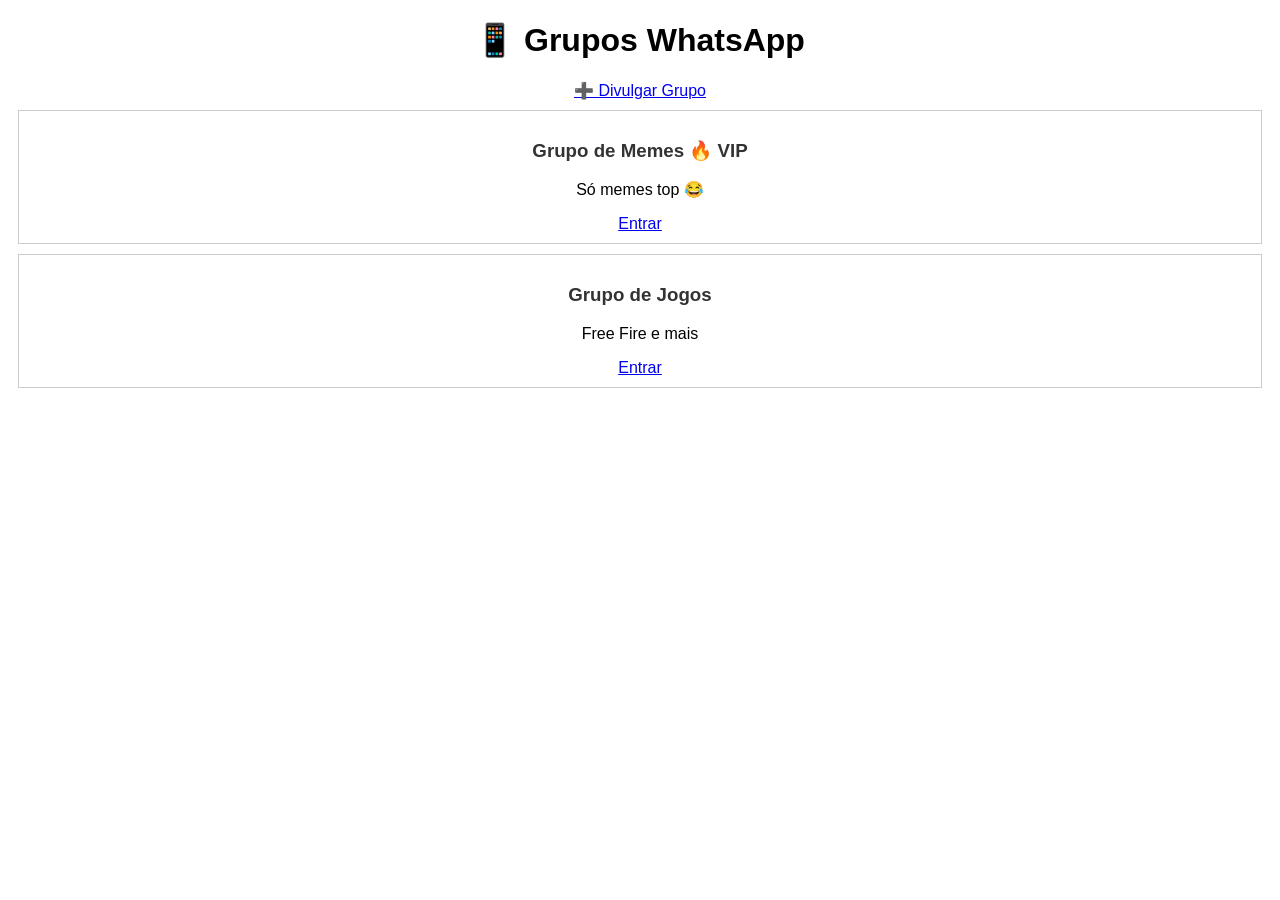
==== index.html @ 06fd2e65 "Add files via upload" ====
<!DOCTYPE html>
<html>
<head>
  <title>Grupos WhatsApp</title>
  <link rel="stylesheet" href="style.css">
</head>
<body>

<h1>📱 Grupos WhatsApp</h1>

<a href="enviar.html">➕ Divulgar Grupo</a>

<div id="grupos"></div>

<script src="script.js"></script>

</body>
</html>
---- style.css ----
body {
  font-family: Arial;
  text-align: center;
}

.card {
  border: 1px solid #ccc;
  margin: 10px;
  padding: 10px;
}

.card h3 {
  color: #333;
}
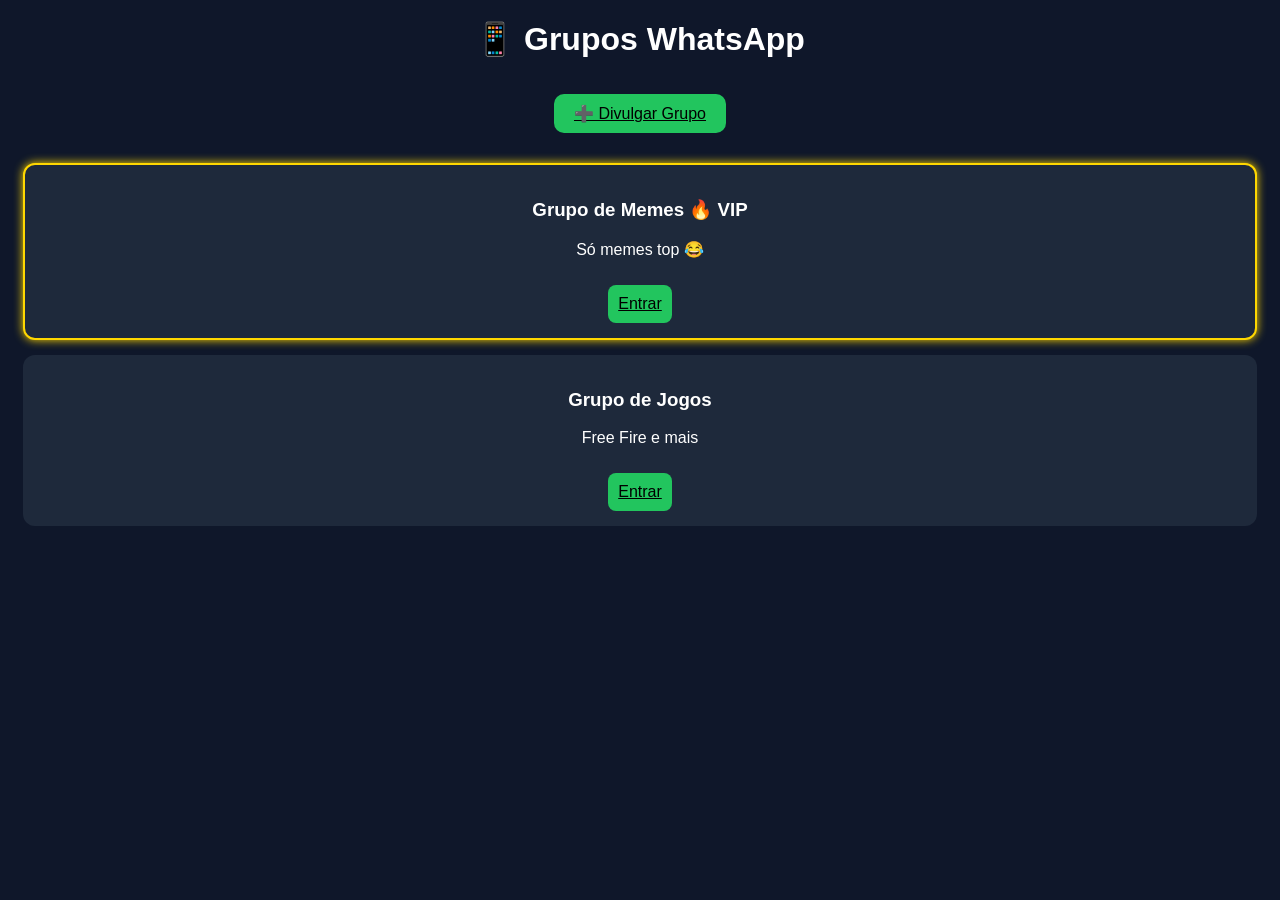
==== commit 114400b3: "Add files via upload" ====
--- a/index.html
+++ b/index.html
@@ -8,7 +8,7 @@
 
 <h1>📱 Grupos WhatsApp</h1>
 
-<a href="enviar.html">➕ Divulgar Grupo</a>
+<a class="top-btn" href="enviar.html">➕ Divulgar Grupo</a>
 
 <div id="grupos"></div>
 
--- a/style.css
+++ b/style.css
@@ -1,14 +1,40 @@
 body {
+  background: #0f172a;
+  color: white;
   font-family: Arial;
   text-align: center;
 }
 
-.card {
-  border: 1px solid #ccc;
-  margin: 10px;
-  padding: 10px;
+h1 {
+  margin-top: 20px;
 }
 
-.card h3 {
-  color: #333;
+.top-btn {
+  display: inline-block;
+  margin: 15px;
+  padding: 10px 20px;
+  background: #22c55e;
+  color: black;
+  border-radius: 10px;
+}
+
+.card {
+  background: #1e293b;
+  margin: 15px;
+  padding: 15px;
+  border-radius: 12px;
+}
+
+.vip {
+  border: 2px solid gold;
+  box-shadow: 0 0 10px gold;
+}
+
+.btn {
+  display: inline-block;
+  margin-top: 10px;
+  padding: 10px;
+  background: #22c55e;
+  color: black;
+  border-radius: 8px;
 }
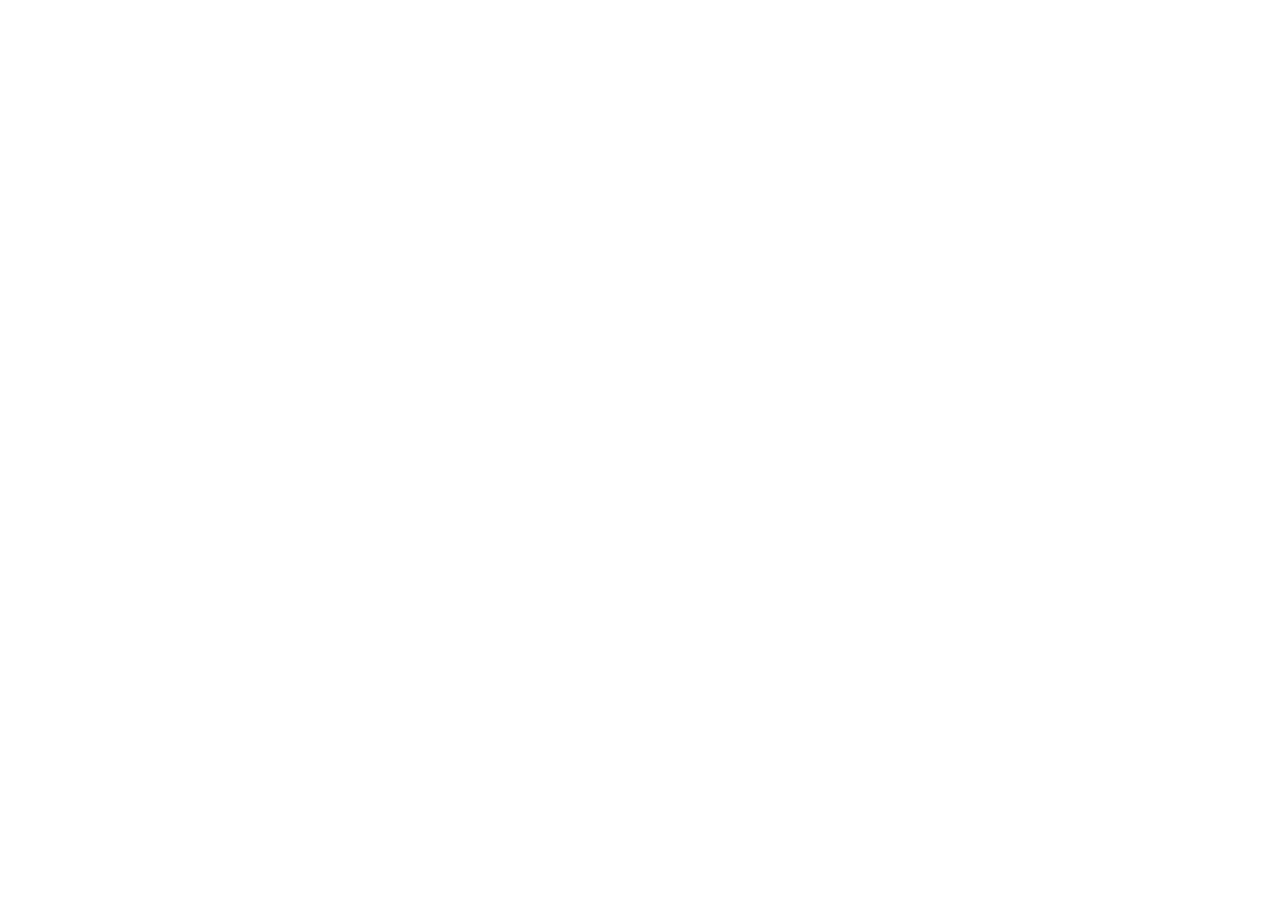
==== commit 7b9caefa: "Add files via upload" ====
--- a/index.html
+++ b/index.html
@@ -1,18 +1,49 @@
 <!DOCTYPE html>
-<html>
+<html lang="pt-BR">
 <head>
-  <title>Grupos WhatsApp</title>
-  <link rel="stylesheet" href="style.css">
-</head>
-<body>
+<meta charset="UTF-8">
+<meta name="viewport" content="width=device-width, initial-scale=1.0">
+<title>Grupos WhatsApp</title>
 
-<h1>📱 Grupos WhatsApp</h1>
+<style>
+body {
+  margin: 0;
+  font-family: Arial, sans-serif;
+  background: radial-gradient(circle at top, #001f3f, #000814);
+  color: white;
+}
 
-<a class="top-btn" href="enviar.html">➕ Divulgar Grupo</a>
+/* HEADER */
+header {
+  position: fixed;
+  top: 0;
+  width: 100%;
+  background: rgba(0,0,0,0.7);
+  backdrop-filter: blur(10px);
+  padding: 15px;
+  text-align: center;
+  font-size: 22px;
+  font-weight: bold;
+  color: #00bfff;
+  box-shadow: 0 0 15px #00bfff;
+  z-index: 1000;
+}
 
-<div id="grupos"></div>
+/* HERO */
+.hero {
+  margin-top: 80px;
+  text-align: center;
+  padding: 40px 20px;
+}
 
-<script src="script.js"></script>
+.hero h1 {
+  font-size: 28px;
+  text-shadow: 0 0 15px #00bfff;
+}
 
-</body>
-</html>+.hero button {
+  margin-top: 20px;
+  padding: 12px 25px;
+  border: none;
+  border-radius: 10px;
+  background: #00
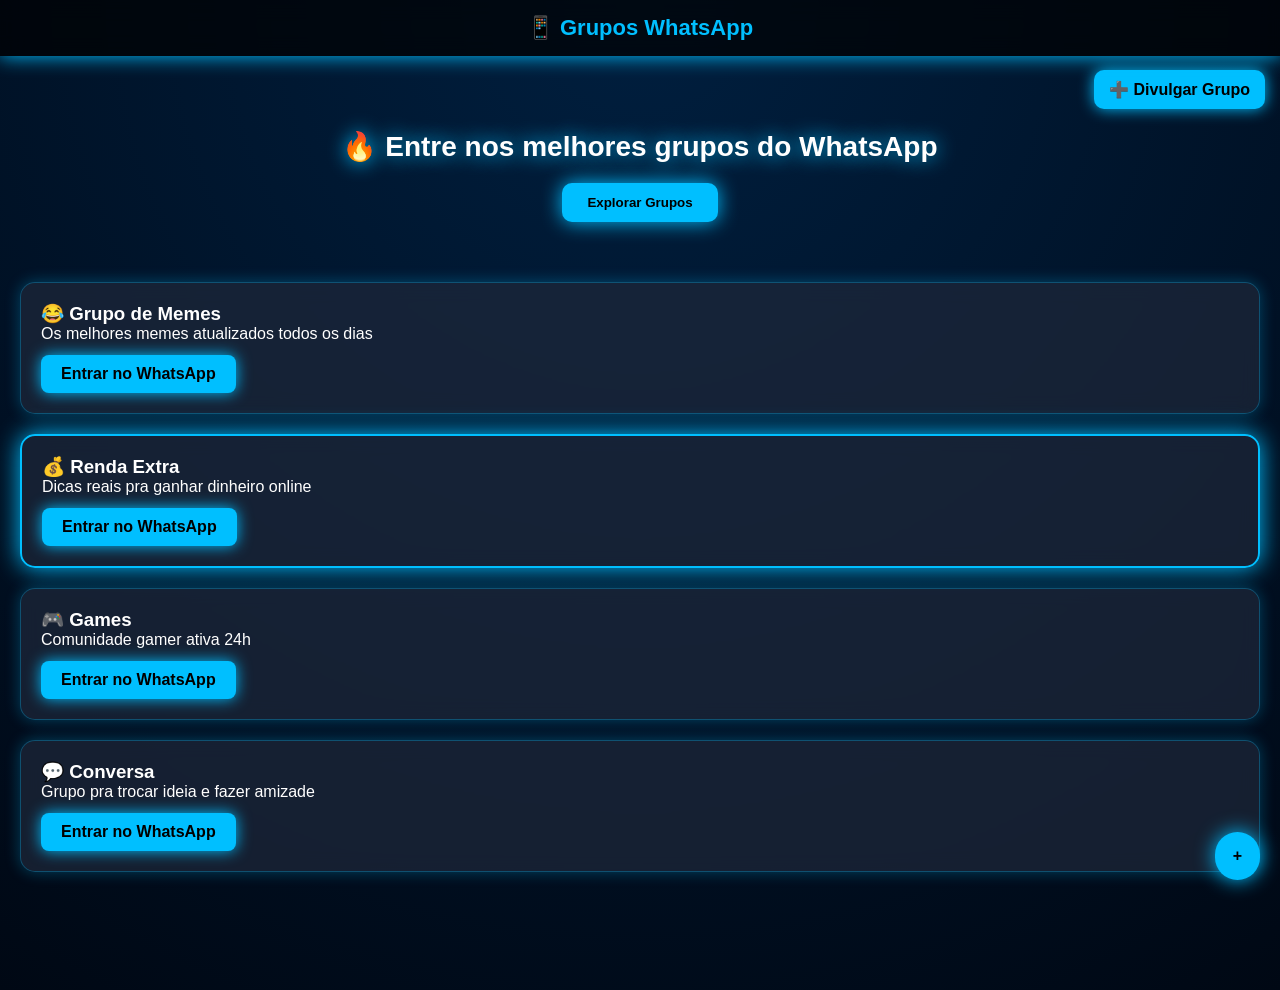
==== commit c79384be: "Add files via upload" ====
--- a/index.html
+++ b/index.html
@@ -5,45 +5,51 @@
 <meta name="viewport" content="width=device-width, initial-scale=1.0">
 <title>Grupos WhatsApp</title>
 
-<style>
-body {
-  margin: 0;
-  font-family: Arial, sans-serif;
-  background: radial-gradient(circle at top, #001f3f, #000814);
-  color: white;
-}
+<link rel="stylesheet" href="style.css">
+</head>
 
-/* HEADER */
-header {
-  position: fixed;
-  top: 0;
-  width: 100%;
-  background: rgba(0,0,0,0.7);
-  backdrop-filter: blur(10px);
-  padding: 15px;
-  text-align: center;
-  font-size: 22px;
-  font-weight: bold;
-  color: #00bfff;
-  box-shadow: 0 0 15px #00bfff;
-  z-index: 1000;
-}
+<body>
 
-/* HERO */
-.hero {
-  margin-top: 80px;
-  text-align: center;
-  padding: 40px 20px;
-}
+<header>📱 Grupos WhatsApp</header>
 
-.hero h1 {
-  font-size: 28px;
-  text-shadow: 0 0 15px #00bfff;
-}
+<div class="hero">
+  <h1>🔥 Entre nos melhores grupos do WhatsApp</h1>
+  <button onclick="document.getElementById('grupos').scrollIntoView({behavior:'smooth'})">
+    Explorar Grupos
+  </button>
+</div>
 
-.hero button {
-  margin-top: 20px;
-  padding: 12px 25px;
-  border: none;
-  border-radius: 10px;
-  background: #00+<a href="enviar.html" class="top-btn">➕ Divulgar Grupo</a>
+
+<div id="grupos">
+
+  <div class="card">
+    <h3>😂 Grupo de Memes</h3>
+    <p>Os melhores memes atualizados todos os dias</p>
+    <a href="#" class="btn">Entrar no WhatsApp</a>
+  </div>
+
+  <div class="card vip">
+    <h3>💰 Renda Extra</h3>
+    <p>Dicas reais pra ganhar dinheiro online</p>
+    <a href="#" class="btn">Entrar no WhatsApp</a>
+  </div>
+
+  <div class="card">
+    <h3>🎮 Games</h3>
+    <p>Comunidade gamer ativa 24h</p>
+    <a href="#" class="btn">Entrar no WhatsApp</a>
+  </div>
+
+  <div class="card">
+    <h3>💬 Conversa</h3>
+    <p>Grupo pra trocar ideia e fazer amizade</p>
+    <a href="#" class="btn">Entrar no WhatsApp</a>
+  </div>
+
+</div>
+
+<a href="enviar.html" class="float-btn">+</a>
+
+</body>
+</html>
--- a/style.css
+++ b/style.css
@@ -0,0 +1,144 @@
+/* RESET */
+* {
+  margin: 0;
+  padding: 0;
+  box-sizing: border-box;
+}
+
+/* BODY */
+body {
+  font-family: Arial, sans-serif;
+  background: radial-gradient(circle at top, #001f3f, #000814);
+  color: white;
+  min-height: 100vh;
+}
+
+/* HEADER */
+header {
+  position: fixed;
+  top: 0;
+  width: 100%;
+  padding: 15px;
+  text-align: center;
+  font-size: 22px;
+  font-weight: bold;
+  background: rgba(0, 0, 0, 0.7);
+  backdrop-filter: blur(10px);
+  color: #00bfff;
+  box-shadow: 0 0 20px #00bfff;
+  z-index: 1000;
+}
+
+/* HERO */
+.hero {
+  margin-top: 90px;
+  padding: 40px 20px;
+  text-align: center;
+}
+
+.hero h1 {
+  font-size: 28px;
+  text-shadow: 0 0 20px #00bfff;
+}
+
+.hero button {
+  margin-top: 20px;
+  padding: 12px 25px;
+  border: none;
+  border-radius: 10px;
+  background: #00bfff;
+  color: black;
+  font-weight: bold;
+  cursor: pointer;
+  box-shadow: 0 0 20px #00bfff;
+  transition: 0.3s;
+}
+
+.hero button:hover {
+  transform: scale(1.1);
+  box-shadow: 0 0 30px #00bfff;
+}
+
+/* BOTÃO TOPO */
+.top-btn {
+  position: fixed;
+  top: 70px;
+  right: 15px;
+  background: #00bfff;
+  color: black;
+  padding: 10px 15px;
+  border-radius: 10px;
+  font-weight: bold;
+  text-decoration: none;
+  box-shadow: 0 0 15px #00bfff;
+}
+
+/* CARDS */
+.card {
+  background: rgba(30, 41, 59, 0.7);
+  margin: 20px;
+  padding: 20px;
+  border-radius: 15px;
+  backdrop-filter: blur(10px);
+  border: 1px solid rgba(0,191,255,0.3);
+  box-shadow: 0 0 15px rgba(0,191,255,0.3);
+  transition: 0.3s;
+}
+
+.card:hover {
+  transform: translateY(-5px) scale(1.02);
+  box-shadow: 0 0 30px #00bfff;
+}
+
+/* VIP */
+.vip {
+  border: 2px solid #00bfff;
+  box-shadow: 0 0 25px #00bfff;
+}
+
+/* BOTÃO ENTRAR */
+.btn {
+  display: inline-block;
+  margin-top: 12px;
+  padding: 10px 20px;
+  background: #00bfff;
+  color: black;
+  border-radius: 8px;
+  font-weight: bold;
+  text-decoration: none;
+  box-shadow: 0 0 15px #00bfff;
+  transition: 0.3s;
+}
+
+.btn:hover {
+  transform: scale(1.1);
+  box-shadow: 0 0 25px #00bfff;
+}
+
+/* BOTÃO FLUTUANTE */
+.float-btn {
+  position: fixed;
+  bottom: 20px;
+  right: 20px;
+  background: #00bfff;
+  color: black;
+  padding: 15px 18px;
+  border-radius: 50px;
+  font-weight: bold;
+  text-decoration: none;
+  box-shadow: 0 0 20px #00bfff;
+  animation: pulse 1.5s infinite;
+}
+
+/* ANIMAÇÃO */
+@keyframes pulse {
+  0% {
+    box-shadow: 0 0 10px #00bfff;
+  }
+  50% {
+    box-shadow: 0 0 30px #00bfff;
+  }
+  100% {
+    box-shadow: 0 0 10px #00bfff;
+  }
+}
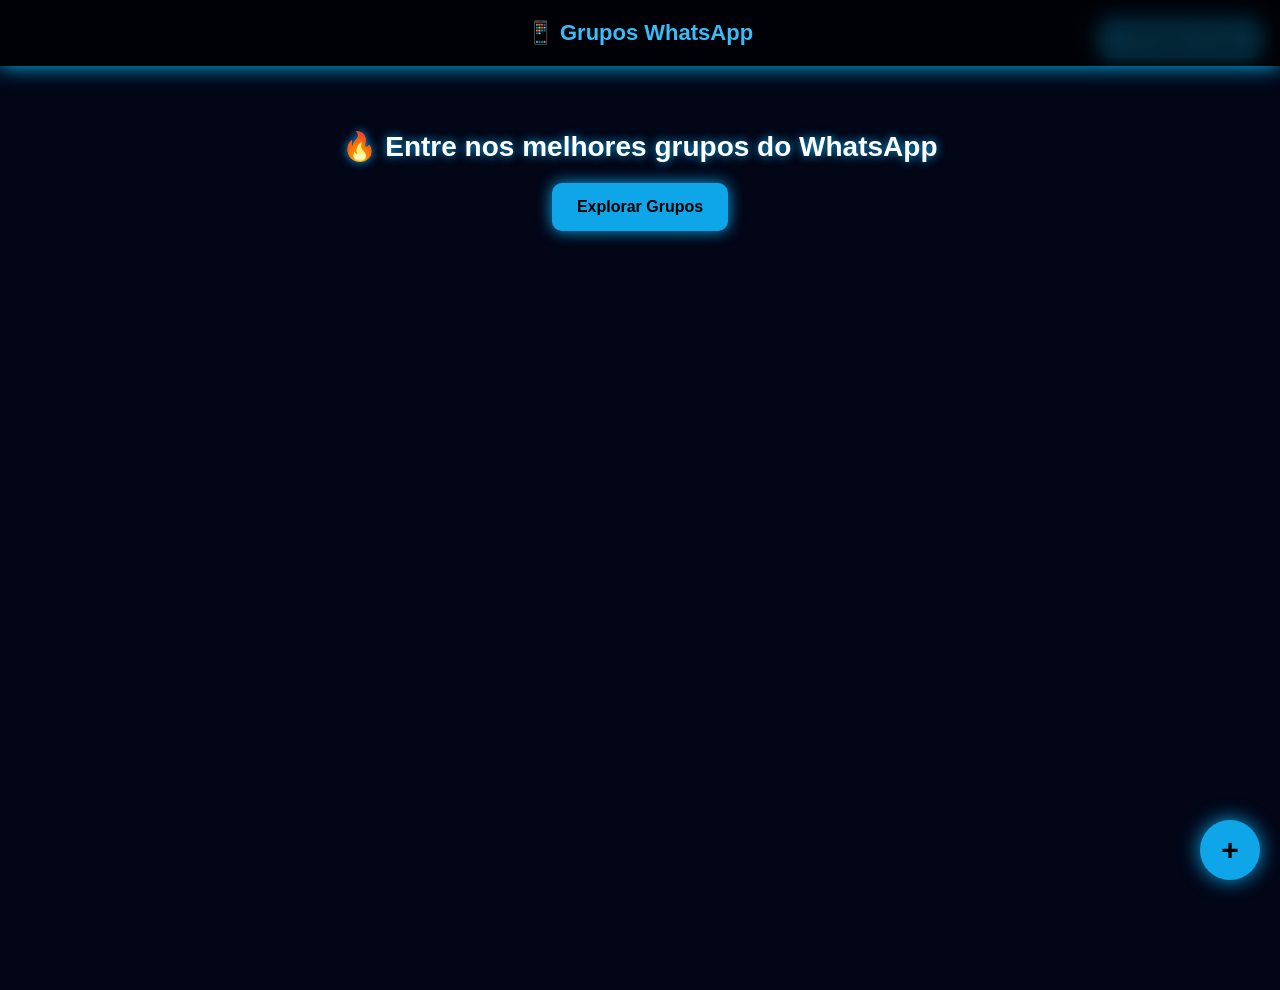
==== commit 51462445: "Add files via upload" ====
--- a/index.html
+++ b/index.html
@@ -1,11 +1,85 @@
 <!DOCTYPE html>
+
 <html lang="pt-BR">
 <head>
-<meta charset="UTF-8">
-<meta name="viewport" content="width=device-width, initial-scale=1.0">
-<title>Grupos WhatsApp</title>
+  <meta charset="UTF-8">
+  <meta name="viewport" content="width=device-width, initial-scale=1.0">
+  <title>Grupos WhatsApp</title>
 
-<link rel="stylesheet" href="style.css">
+  <link rel="stylesheet" href="style.css">
+
+  <style>
+    body {
+      margin: 0;
+      font-family: Arial, sans-serif;
+      background: #020617;
+      color: white;
+      text-align: center;
+    }
+
+    header {
+      padding: 20px;
+      font-size: 22px;
+      font-weight: bold;
+      color: #38bdf8;
+    }
+
+    .hero {
+      padding: 40px 20px;
+    }
+
+    .hero h1 {
+      font-size: 28px;
+      text-shadow: 0 0 10px #0ea5e9;
+    }
+
+    .hero button {
+      margin-top: 20px;
+      padding: 15px 25px;
+      border: none;
+      border-radius: 10px;
+      background: #0ea5e9;
+      color: black;
+      font-size: 16px;
+      cursor: pointer;
+      box-shadow: 0 0 15px #0ea5e9;
+    }
+
+    #lista-grupos {
+      padding: 20px;
+    }
+
+    .top-btn {
+      position: fixed;
+      top: 20px;
+      right: 20px;
+      background: #0ea5e9;
+      padding: 10px 15px;
+      border-radius: 10px;
+      color: black;
+      text-decoration: none;
+      font-weight: bold;
+      box-shadow: 0 0 10px #0ea5e9;
+    }
+
+    .float-btn {
+      position: fixed;
+      bottom: 20px;
+      right: 20px;
+      background: #0ea5e9;
+      width: 60px;
+      height: 60px;
+      border-radius: 50%;
+      color: black;
+      font-size: 30px;
+      display: flex;
+      align-items: center;
+      justify-content: center;
+      text-decoration: none;
+      box-shadow: 0 0 20px #0ea5e9;
+    }
+  </style>
+
 </head>
 
 <body>
@@ -14,42 +88,21 @@
 
 <div class="hero">
   <h1>🔥 Entre nos melhores grupos do WhatsApp</h1>
-  <button onclick="document.getElementById('grupos').scrollIntoView({behavior:'smooth'})">
+
+  <button onclick="document.getElementById('lista-grupos').scrollIntoView({behavior:'smooth'})">
     Explorar Grupos
   </button>
 </div>
 
-<a href="enviar.html" class="top-btn">➕ Divulgar Grupo</a>
+<a href="#" class="top-btn">+ Divulgar Grupo</a>
 
-<div id="grupos">
+<!-- GRUPOS VÃO CARREGAR AQUI -->
 
-  <div class="card">
-    <h3>😂 Grupo de Memes</h3>
-    <p>Os melhores memes atualizados todos os dias</p>
-    <a href="#" class="btn">Entrar no WhatsApp</a>
-  </div>
+<div id="lista-grupos"></div>
 
-  <div class="card vip">
-    <h3>💰 Renda Extra</h3>
-    <p>Dicas reais pra ganhar dinheiro online</p>
-    <a href="#" class="btn">Entrar no WhatsApp</a>
-  </div>
+<a href="#" class="float-btn">+</a>
 
-  <div class="card">
-    <h3>🎮 Games</h3>
-    <p>Comunidade gamer ativa 24h</p>
-    <a href="#" class="btn">Entrar no WhatsApp</a>
-  </div>
-
-  <div class="card">
-    <h3>💬 Conversa</h3>
-    <p>Grupo pra trocar ideia e fazer amizade</p>
-    <a href="#" class="btn">Entrar no WhatsApp</a>
-  </div>
-
-</div>
-
-<a href="enviar.html" class="float-btn">+</a>
+<script src="script.js"></script>
 
 </body>
-</html>+</html>
--- a/style.css
+++ b/style.css
@@ -141,4 +141,33 @@
   100% {
     box-shadow: 0 0 10px #00bfff;
   }
+}
+
+/* BADGE VIP */
+.vip-badge {
+  margin-left: 10px;
+  padding: 3px 8px;
+  border-radius: 6px;
+  font-size: 12px;
+  font-weight: bold;
+  background: #00bfff;
+  color: black;
+  box-shadow: 0 0 10px #00bfff, 0 0 20px #00bfff;
+  animation: glowVip 1.5s infinite alternate;
+}
+
+/* ANIMAÇÃO VIP */
+@keyframes glowVip {
+  from {
+    box-shadow: 0 0 10px #00bfff;
+  }
+  to {
+    box-shadow: 0 0 25px #00bfff;
+  }
+}
+
+/* CARD VIP MAIS FORTE */
+.vip {
+  border: 2px solid #00bfff;
+  box-shadow: 0 0 20px #00bfff, 0 0 40px #00bfff inset;
 }
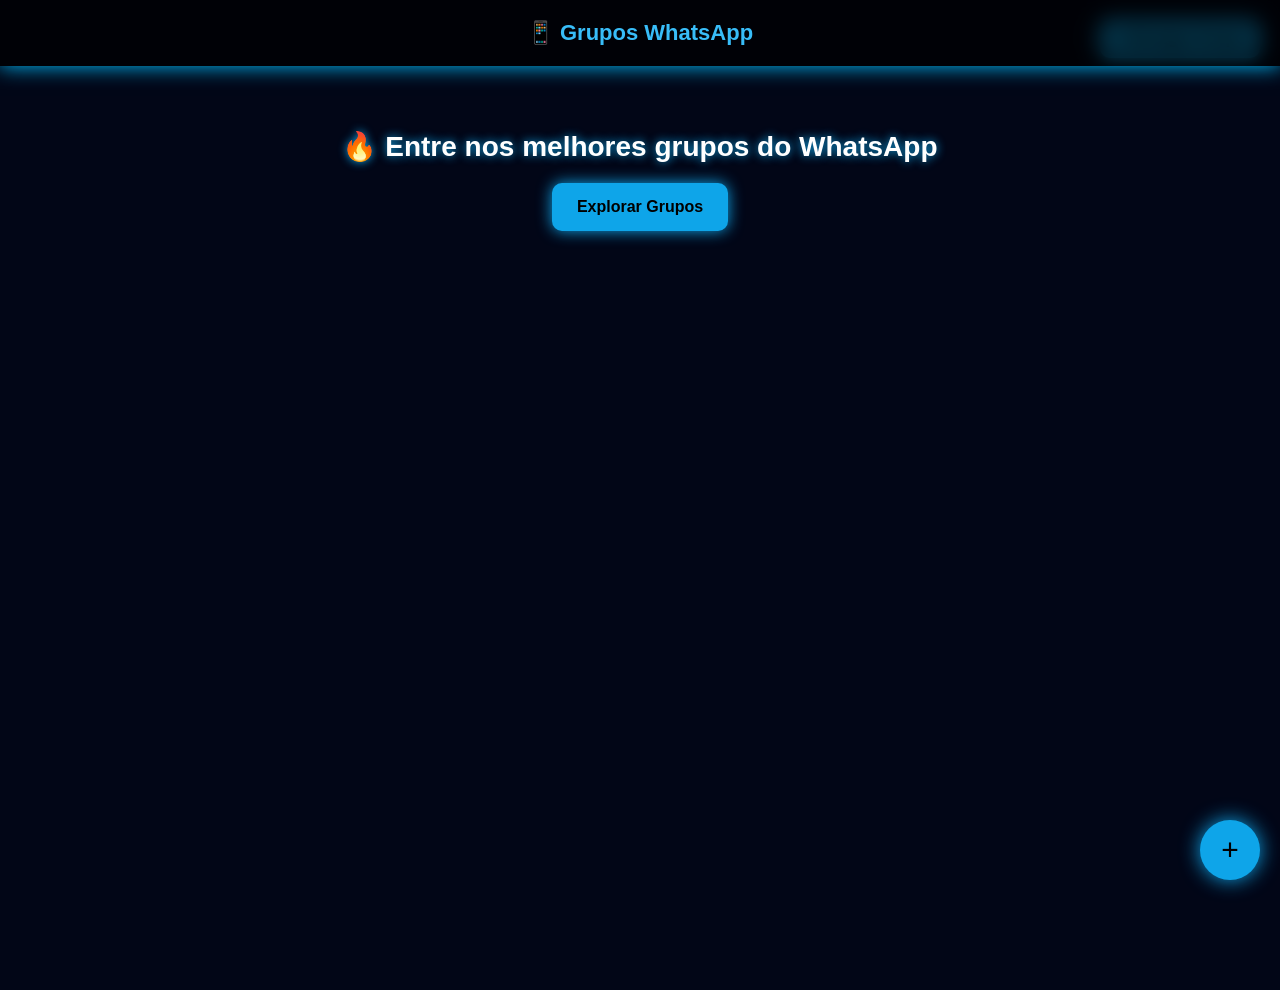
==== commit 38cc7fa6: "Add files via upload" ====
--- a/index.html
+++ b/index.html
@@ -94,13 +94,13 @@
   </button>
 </div>
 
-<a href="#" class="top-btn">+ Divulgar Grupo</a>
+<a href="./enviar.html" class="top-btn">+ Divulgar Grupo</a>
 
 <!-- GRUPOS VÃO CARREGAR AQUI -->
 
 <div id="lista-grupos"></div>
 
-<a href="#" class="float-btn">+</a>
+<a href="./enviar.html" class="float-btn">+</a>
 
 <script src="script.js"></script>
 
--- a/style.css
+++ b/style.css
@@ -71,6 +71,11 @@
   font-weight: bold;
   text-decoration: none;
   box-shadow: 0 0 15px #00bfff;
+  transition: 0.3s;
+}
+
+.top-btn:hover {
+  transform: scale(1.1);
 }
 
 /* CARDS */
@@ -90,14 +95,14 @@
   box-shadow: 0 0 30px #00bfff;
 }
 
-/* VIP */
+/* VIP CARD */
 .vip {
   border: 2px solid #00bfff;
-  box-shadow: 0 0 25px #00bfff;
+  box-shadow: 0 0 20px #00bfff, 0 0 40px #00bfff inset;
 }
 
-/* BOTÃO ENTRAR */
-.btn {
+/* BOTÃO ENTRAR (CORRIGIDO 🔥) */
+.botao {
   display: inline-block;
   margin-top: 12px;
   padding: 10px 20px;
@@ -110,21 +115,35 @@
   transition: 0.3s;
 }
 
-.btn:hover {
+.botao:hover {
   transform: scale(1.1);
   box-shadow: 0 0 25px #00bfff;
 }
 
-/* BOTÃO FLUTUANTE */
+/* BOTÃO VIP */
+.botao.vip {
+  background: #22c55e;
+  box-shadow: 0 0 15px #22c55e;
+}
+
+.botao.vip:hover {
+  box-shadow: 0 0 25px #22c55e;
+}
+
+/* BOTÃO FLUTUANTE (+) */
 .float-btn {
   position: fixed;
   bottom: 20px;
   right: 20px;
   background: #00bfff;
   color: black;
-  padding: 15px 18px;
-  border-radius: 50px;
-  font-weight: bold;
+  width: 60px;
+  height: 60px;
+  border-radius: 50%;
+  font-size: 30px;
+  display: flex;
+  align-items: center;
+  justify-content: center;
   text-decoration: none;
   box-shadow: 0 0 20px #00bfff;
   animation: pulse 1.5s infinite;
@@ -164,10 +183,4 @@
   to {
     box-shadow: 0 0 25px #00bfff;
   }
-}
-
-/* CARD VIP MAIS FORTE */
-.vip {
-  border: 2px solid #00bfff;
-  box-shadow: 0 0 20px #00bfff, 0 0 40px #00bfff inset;
 }
